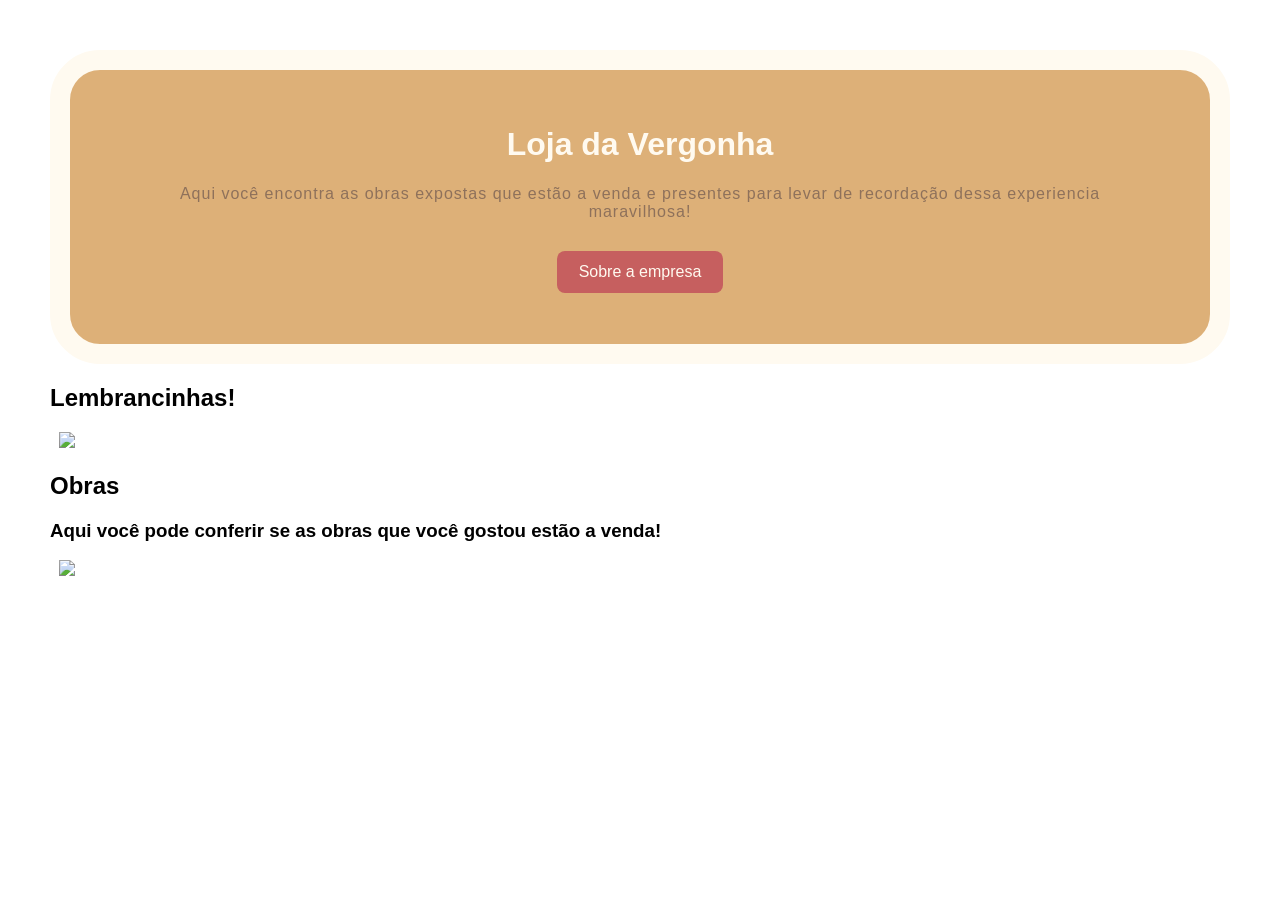
==== Produtos.html @ 026c55a1 "criação da página produtos e style-produtos" ====
<!DOCTYPE html>
<html lang="en">

<head>
    <meta charset="UTF-8">
    <meta name="viewport" content="width=device-width, initial-scale=1.0">
    <title> Natal </title>
    <link rel="stylesheet" href="style-produtos.css">
</head>

<body>

    <header class="cabecalho">
        <div class="container">

          

            <h1> Loja da Vergonha </h1>

            <p class="subtitulo">
               Aqui você encontra as obras expostas que estão a venda e presentes para levar de recordação dessa experiencia maravilhosa!
            </p>

            <nav class="menu-principal">
                <ul class="menu-principal">

                    <li>
                        <a class="menu-link" href="index.html">Sobre a empresa</a>
                    </li>
                
                </ul>
            </nav>


            <section >
            
</header>
                

                <div>

                    <article >

                        <h2>Lembrancinhas!</h2>
                        <img src="ursinho_vergonha.png" alt="">
                        <img src="urso_vergonha.jpg" alt="">
                        <img src="copo_oficial.jpg">
                        <img src="chaveiro_vergonha.jpg" alt="">
                
                        
                     
                    </article>

                </div>



                <div>

                    <article >

                        <h2>Obras</h2>
                        <h3>Aqui você pode conferir se as obras que você gostou estão a venda!</h3>
                        <img src="abraco_errado.jpeg" alt="">
                        <img src="chamar_prf_de_mãe.jpeg" alt="">
                        <img src="dormir_onibus.jpeg">
                        <img src="entrar_sala_errada.jpeg" alt="">
                        <img src="faar_mal.jpeg" alt="">
                        <img src="mandar_mensagem_errado.jpeg" alt="">
                        <img src="The Awkward Wave in Gold.png" alt="">
                        <img src="tropecar_na_frente.jpeg" alt="">
                        <img src="" alt="">
                        
                     
                    </article>

                </div>

            </div>
        </section>

        </div>
---- style-produtos.css ----
* {
    box-sizing: border-box;
}


body{
    margin: 50px;
    padding: 0;
    font-family: Arial, sans-serif;

    background-image: url("Wallpaper\ Museu\ da\ Vergonha.jpg");
    background-size: cover;
    background-position: center;
    background-attachment: fixed;
    background-repeat: no-repeat;


    
}

   .container {
    width: 90%;
    max-width: 1000px;
    margin: auto;
}


 .cabecalho{
     background-color: #DDB078;
    color: #fffaf0;
    text-align: center;
    padding: 35px 0;
    border-radius: 50px;
    border-style: solid;
    border-width: 20px;
 }

 .subtitulo{
        font-size: 16px;
    color: #8e715b;
    letter-spacing: 1px;
 }


 
 nav.menu-principal {
    margin-top: 30px;
}

ul.menu-principal {
    display: flex;
    justify-content: center;
    align-items: center;
    gap: 20px;
    padding: 0;
    list-style: none;
    flex-wrap: wrap;
}

.menu-link {
    display: inline-block;
    text-decoration: none;
    color: #fffaf0;
    background-color: #c65f5f;
    padding: 12px 22px;
    border-radius: 8px;
    transition: 0.3s;
}

.menu-link:hover {
    background-color: rgb(248, 142, 101);
    color: white;
    transform: translateY(-5px);
   
}
 
.rodape {
    background-color: #DDB078;
    color: #fffaf0;
    text-align: center;
    padding: 25px 0;
 
}

.rodape p {
    margin-bottom: 15px;
}

.rodape address {
    font-style: normal;
}

.rodape a {
    color: #f5e6c8;
    text-decoration: none;
    transition: 0.3s;
}

.rodape a:hover {
    color: #e9a1a1;
    text-decoration: underline;
}

img{
    width: 300px;
}
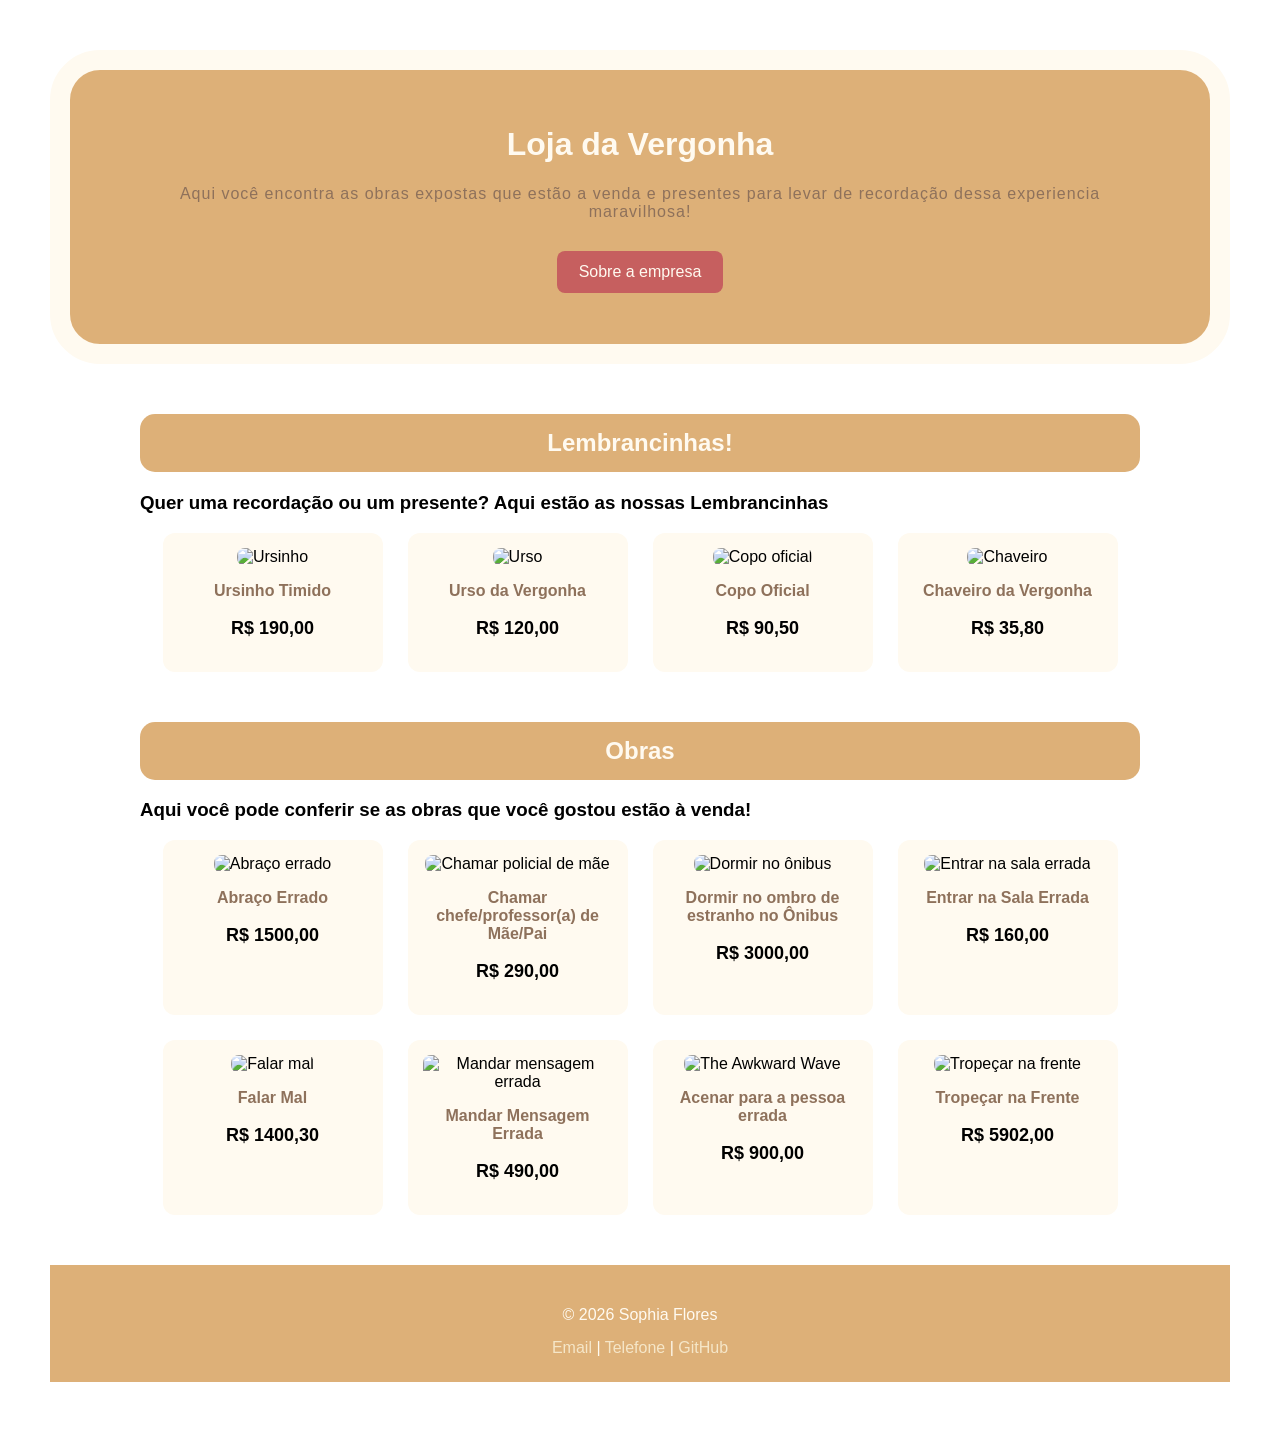
==== commit d56b9a7e: "Criação da paginas contato.html, ingresso.html, produtos.html e estilização" ====
--- a/Produtos.html
+++ b/Produtos.html
@@ -4,7 +4,7 @@
 <head>
     <meta charset="UTF-8">
     <meta name="viewport" content="width=device-width, initial-scale=1.0">
-    <title> Natal </title>
+    <title> Museu </title>
     <link rel="stylesheet" href="style-produtos.css">
 </head>
 
@@ -37,46 +37,138 @@
 </header>
                 
 
-                <div>
-
-                    <article >
-
-                        <h2>Lembrancinhas!</h2>
-                        <img src="ursinho_vergonha.png" alt="">
-                        <img src="urso_vergonha.jpg" alt="">
-                        <img src="copo_oficial.jpg">
-                        <img src="chaveiro_vergonha.jpg" alt="">
-                
-                        
-                     
-                    </article>
-
-                </div>
+               
 
 
 
-                <div>
+             
+<main>
 
-                    <article >
+    <section class="secao">
+        <div class="container">
 
-                        <h2>Obras</h2>
-                        <h3>Aqui você pode conferir se as obras que você gostou estão a venda!</h3>
-                        <img src="abraco_errado.jpeg" alt="">
-                        <img src="chamar_prf_de_mãe.jpeg" alt="">
-                        <img src="dormir_onibus.jpeg">
-                        <img src="entrar_sala_errada.jpeg" alt="">
-                        <img src="faar_mal.jpeg" alt="">
-                        <img src="mandar_mensagem_errado.jpeg" alt="">
-                        <img src="The Awkward Wave in Gold.png" alt="">
-                        <img src="tropecar_na_frente.jpeg" alt="">
-                        <img src="" alt="">
-                        
-                     
-                    </article>
+            <h2>Lembrancinhas!</h2>
+             <h3>Quer uma recordação ou um presente? Aqui estão as nossas Lembrancinhas</h3>
 
-                </div>
+            <div class="produtos">
+
+                <article class="produto">
+                    <img src="ursinho_vergonha.png" alt="Ursinho">
+                    <h3>Ursinho Timido</h3>
+                    <p>R$ 190,00</p>
+                </article>
+
+                <article class="produto">
+                    <img src="urso_vergonha.jpg" alt="Urso">
+                    <h3>Urso da Vergonha</h3>
+                    <p>R$ 120,00</p>
+                </article>
+
+                <article class="produto">
+                    <img src="copo_oficial.jpg" alt="Copo oficial">
+                    <h3>Copo Oficial</h3>
+                    <p>R$ 90,50</p>
+                </article>
+
+                <article class="produto">
+                    <img src="chaveiro_vergonha.jpg" alt="Chaveiro">
+                    <h3>Chaveiro da Vergonha</h3>
+                    <p>R$ 35,80</p>
+                </article>
 
             </div>
-        </section>
 
-        </div>+        </div>
+    </section>
+
+
+    <section class="secao">
+        <div class="container">
+
+            <h2>Obras</h2>
+            <h3>Aqui você pode conferir se as obras que você gostou estão à venda!</h3>
+
+            <div class="produtos">
+
+                <article class="produto">
+                    <img src="abraco_errado.jpeg" alt="Abraço errado">
+                    <h3>Abraço Errado</h3>
+                    <p>R$ 1500,00</p>
+                </article>
+
+                <article class="produto">
+                    <img src="chamar_prf_de_mãe.jpeg" alt="Chamar policial de mãe">
+                    <h3>Chamar chefe/professor(a) de Mãe/Pai</h3>
+                    <p>R$ 290,00</p>
+                </article>
+
+                <article class="produto">
+                    <img src="dormir_onibus.jpeg" alt="Dormir no ônibus">
+                    <h3>Dormir no ombro de estranho no Ônibus</h3>
+                    <p>R$ 3000,00</p>
+                </article>
+
+                <article class="produto">
+                    <img src="entrar_sala_errada.jpeg" alt="Entrar na sala errada">
+                    <h3>Entrar na Sala Errada</h3>
+                    <p>R$ 160,00</p>
+                </article>
+
+                <article class="produto">
+                    <img src="faar_mal.jpeg" alt="Falar mal">
+                    <h3>Falar Mal</h3>
+                    <p>R$ 1400,30</p>
+                </article>
+
+                <article class="produto">
+                    <img src="mandar_mensagem_errado.jpeg" alt="Mandar mensagem errada">
+                    <h3>Mandar Mensagem Errada</h3>
+                    <p>R$ 490,00</p>
+                </article>
+
+                <article class="produto">
+                    <img src="The Awkward Wave in Gold.png" alt="The Awkward Wave">
+                    <h3>Acenar para a pessoa errada</h3>
+                    <p>R$ 900,00</p>
+                </article>
+
+                <article class="produto">
+                    <img src="tropecar_na_frente.jpeg" alt="Tropeçar na frente">
+                    <h3>Tropeçar na Frente</h3>
+                    <p>R$ 5902,00</p>
+                </article>
+
+            </div>
+
+        </div>
+    </section>
+
+</main>
+
+<footer class="rodape">
+        <div class="container">
+
+            <p>&copy; 2026 Sophia Flores</p>
+
+            <address>
+
+                <a href="mailto:sophiafx2009@gmail.com">Email</a>
+
+                <span> | </span>
+
+                <a href="tel:+5515981348782">Telefone</a>
+
+                <span> | </span>
+
+                <a href="https://github.com/sophiafx2009-stack/sophiafx2009-stack.github.io" target="_blank">
+                    GitHub
+                </a>
+
+            </address>
+
+        </div>
+    </footer>
+
+</body>
+
+</html>
--- a/style-produtos.css
+++ b/style-produtos.css
@@ -103,4 +103,57 @@
 
 img{
     width: 300px;
-}+}
+
+
+
+
+
+.secao {
+    margin-top: 50px;
+    margin-bottom: 50px;
+}
+
+.secao h2 {
+    color: #fffaf0;
+    text-align: center;
+    background-color: #DDB078;
+    padding: 15px;
+    border-radius: 15px;
+}
+
+.produtos {
+    display: flex;
+    flex-wrap: wrap;
+    justify-content: center;
+    gap: 25px;
+}
+
+.produto {
+    background-color: #fffaf0;
+    width: 220px;
+    padding: 15px;
+    border-radius: 12px;
+    text-align: center;
+}
+
+.produto img {
+    width: 100%;
+    height: 200px;
+    object-fit: cover;
+    border-radius: 8px;
+}
+
+.produto h3 {
+    color: #8e715b;
+    font-size: 16px;
+}
+
+.produto p {
+    
+    font-size: 18px;
+    font-weight: bold;
+}
+
+
+
